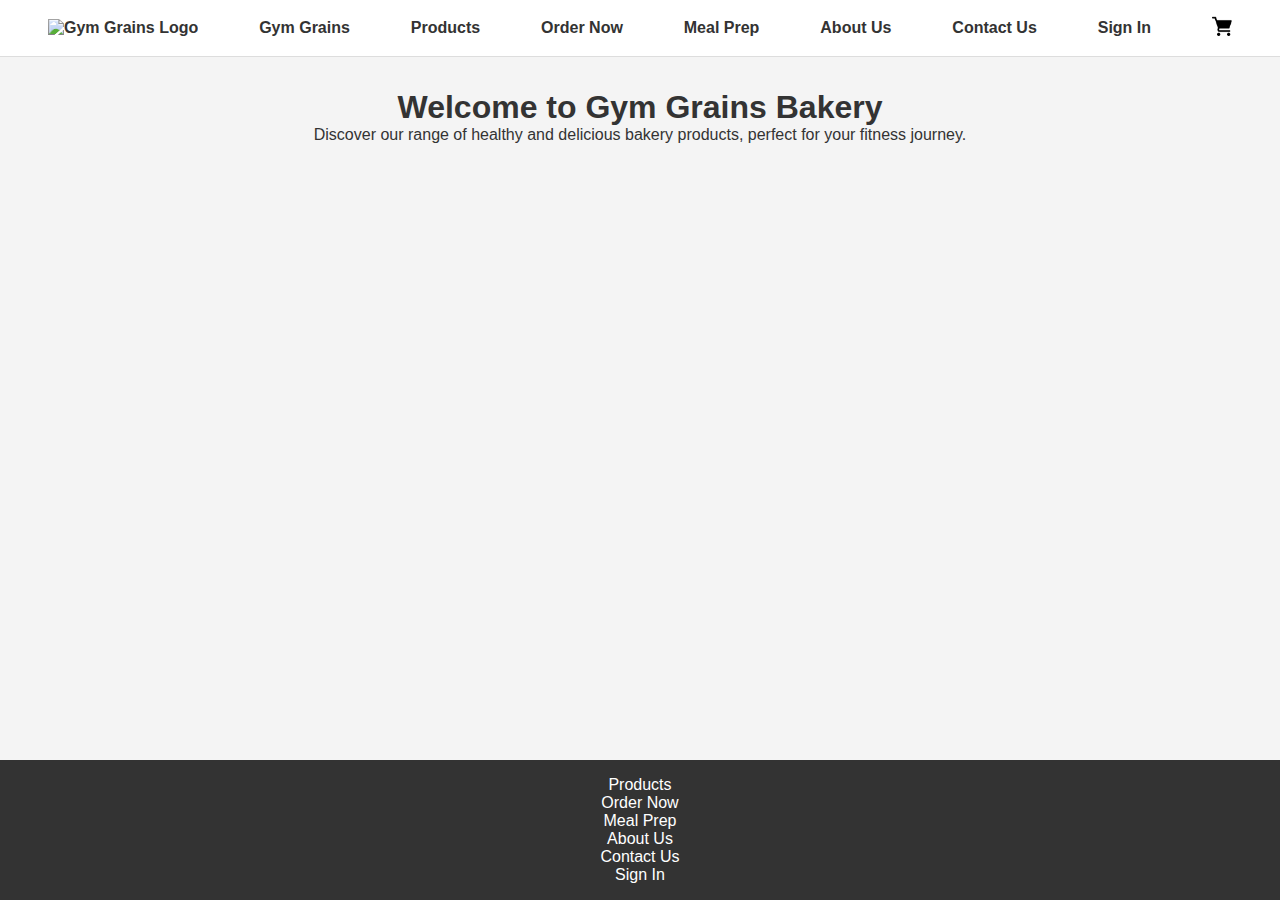
==== index.html @ ef1757fe "added content to pages" ====
<!DOCTYPE html>
<html lang="en">
<head>
    <meta charset="UTF-8">
    <meta name="viewport" content="width=device-width, initial-scale=1.0">
    <title>Gym Grains Bakery</title>
    <link rel="stylesheet" href="css/styles.css">
</head>
<body>
    <header>
        <nav>
            <div class="navbar">
                <a href="index.html"><img src="images/logo.png" alt="Gym Grains Logo" class="logo"></a>
                <a href="index.html">Gym Grains</a>
                <a href="products.html">Products</a>
                <a href="order_now.html">Order Now</a>
                <a href="mealprep_program.html">Meal Prep</a>
                <a href="about_us.html">About Us</a>
                <a href="contact_us.html">Contact Us</a>
                <a href="sign_in.html">Sign In</a>
                <a href="shopping_cart.html"><img src="images/shopping-cart.png" alt="Shopping Cart" width="20" height="20"></a>
            </div>
        </nav>
    </header>
    <main>
        <section>
            <h1>Welcome to Gym Grains Bakery</h1>
            <p>Discover our range of healthy and delicious bakery products, perfect for your fitness journey.</p>
        </section>
    </main>
    <footer>
        <div class="footer">
            <a href="products.html">Products</a><br>
            <a href="order_now.html">Order Now</a><br>
            <a href="mealprep_program.html">Meal Prep</a><br>
            <a href="about_us.html">About Us</a><br>
            <a href="contact_us.html">Contact Us</a><br>
            <a href="sign_in.html">Sign In</a>
        </div>
    </footer>
</body>
</html>
---- css/styles.css ----
body, h1, p, a, button, label, input, table, th, td {
    margin: 0;
    padding: 0;
    font-family: Arial, sans-serif;
    color: #333;
}

body {
    background-color: #f4f4f4;
    margin: 0;
    padding: 0;
}

header {
    background-color: #fff;
    border-bottom: 1px solid #ddd;
}

.navbar {
    display: flex;
    align-items: center;
    justify-content: space-between;
    padding: 1em 2em;
    background-color: #fff;
}

.navbar a {
    color: #333;
    margin: 0 1em;
    text-decoration: none;
    font-weight: bold;
}

.navbar a:hover {
    color: #ff85a2; /* Light pinkish hover color */
}

.navbar .logo {
    height: 40px; /* Adjust the height as needed */
}

main {
    text-align: center;
    padding: 2em;
}

footer {
    background-color: #333;
    color: #fff;
    text-align: center;
    padding: 1em 0;
    position: absolute;
    bottom: 0;
    width: 100%;
}

.footer a {
    color: #fff;
    text-decoration: none;
}

.footer a:hover {
    color: #ff85a2; /* Light pinkish hover color */
}

.cart {
    margin: 2em auto;
    width: 80%;
    background-color: #fff;
    padding: 2em;
    border-radius: 10px;
    box-shadow: 0 0 10px rgba(0,0,0,0.1);
}

.cart table {
    width: 100%;
    border-collapse: collapse;
    margin-bottom: 2em;
}

.cart th, .cart td {
    padding: 1em;
    text-align: center;
    border-bottom: 1px solid #ddd;
}

.cart th {
    background-color: #fbe4e8;
    color: #6e3d4f;
}

.cart input[type="number"] {
    width: 50px;
    padding: 0.5em;
    border: 1px solid #ccc;
    border-radius: 5px;
    text-align: center;
}

.cart-total {
    text-align: right;
    font-size: 1.2em;
}

.cart-total p {
    margin-bottom: 1em;
}

.cart-total .checkout {
    background-color: #b03e5f; 
    color: #fff;
    border: none;
    padding: 0.5em 2em;
    font-size: 1em;
    border-radius: 5px;
    cursor: pointer;
}

.cart-total .checkout:hover {
    background-color: #902c47; 
}
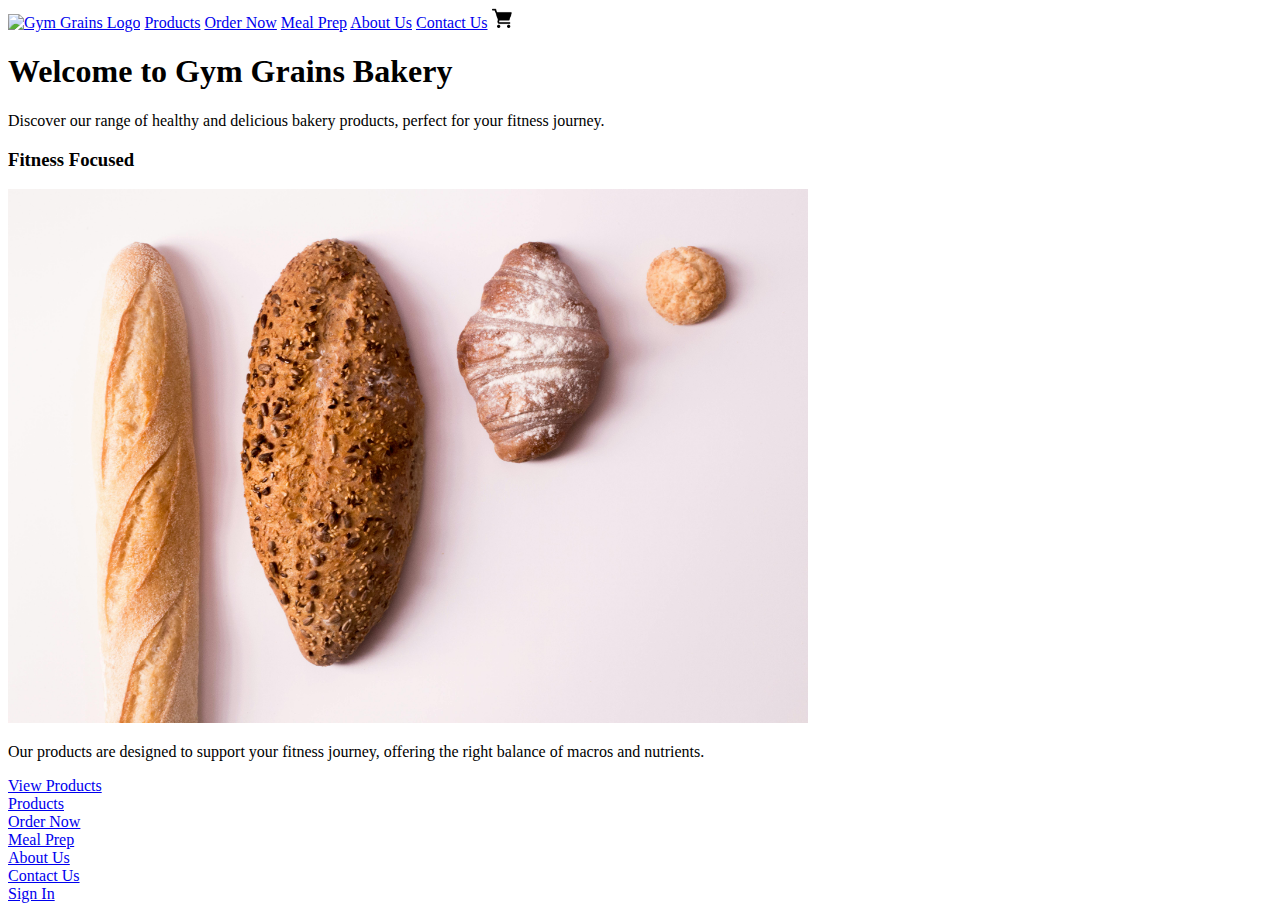
==== commit 2827830e: "added relevant content" ====
--- a/index.html
+++ b/index.html
@@ -4,20 +4,17 @@
     <meta charset="UTF-8">
     <meta name="viewport" content="width=device-width, initial-scale=1.0">
     <title>Gym Grains Bakery</title>
-    <link rel="stylesheet" href="css/styles.css">
 </head>
 <body>
     <header>
         <nav>
             <div class="navbar">
-                <a href="index.html"><img src="images/logo.png" alt="Gym Grains Logo" class="logo"></a>
-                <a href="index.html">Gym Grains</a>
+                <a href="index.html"><img src="images/logo.png" alt="Gym Grains Logo" class="logo" width="40"></a>
                 <a href="products.html">Products</a>
                 <a href="order_now.html">Order Now</a>
                 <a href="mealprep_program.html">Meal Prep</a>
                 <a href="about_us.html">About Us</a>
                 <a href="contact_us.html">Contact Us</a>
-                <a href="sign_in.html">Sign In</a>
                 <a href="shopping_cart.html"><img src="images/shopping-cart.png" alt="Shopping Cart" width="20" height="20"></a>
             </div>
         </nav>
@@ -26,6 +23,13 @@
         <section>
             <h1>Welcome to Gym Grains Bakery</h1>
             <p>Discover our range of healthy and delicious bakery products, perfect for your fitness journey.</p>
+        </section>
+
+        <section name="products">
+            <h3>Fitness Focused</h3>
+            <a href="products.html"><img src="images/products-homepage.jpg" alt="variety of breads" width="800"></a>
+            <p>Our products are designed to support your fitness journey, offering the right balance of macros and nutrients.</p>
+            <a href="products.html" class="button">View Products</a>
         </section>
     </main>
     <footer>
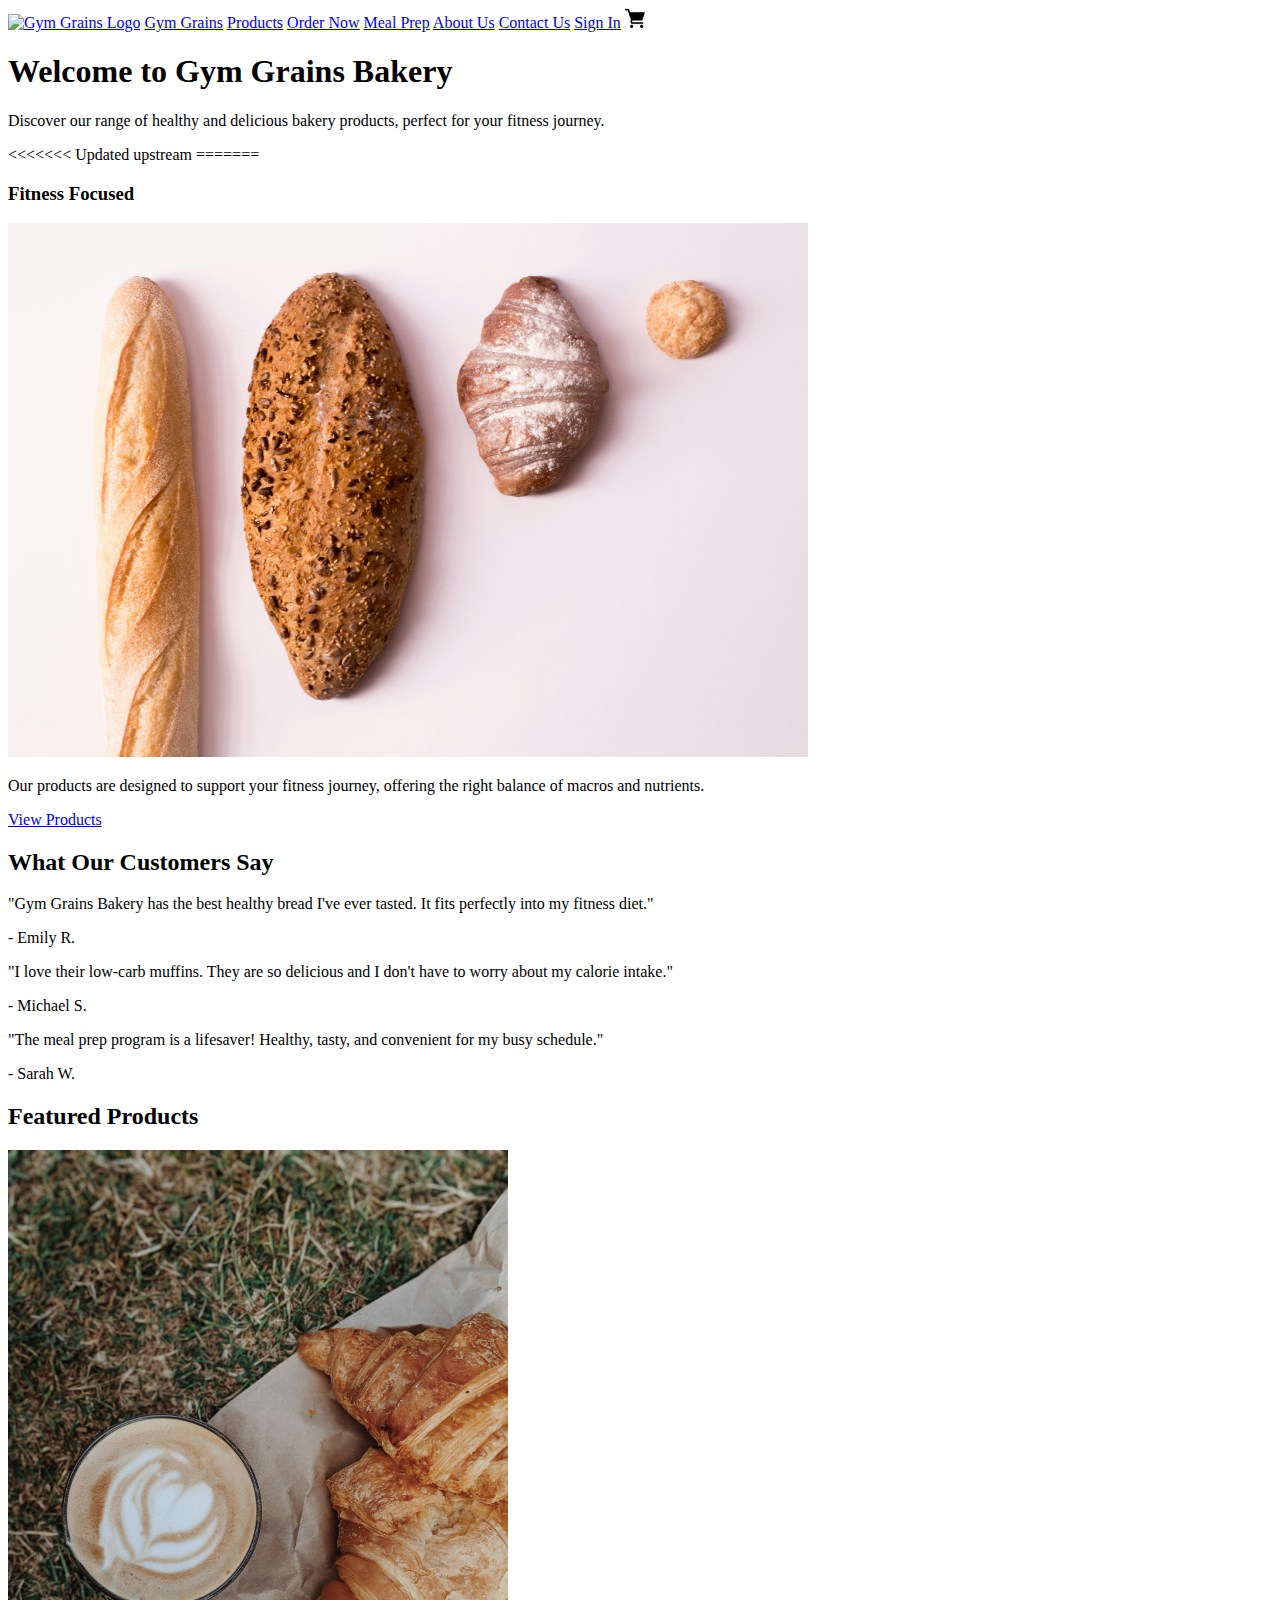
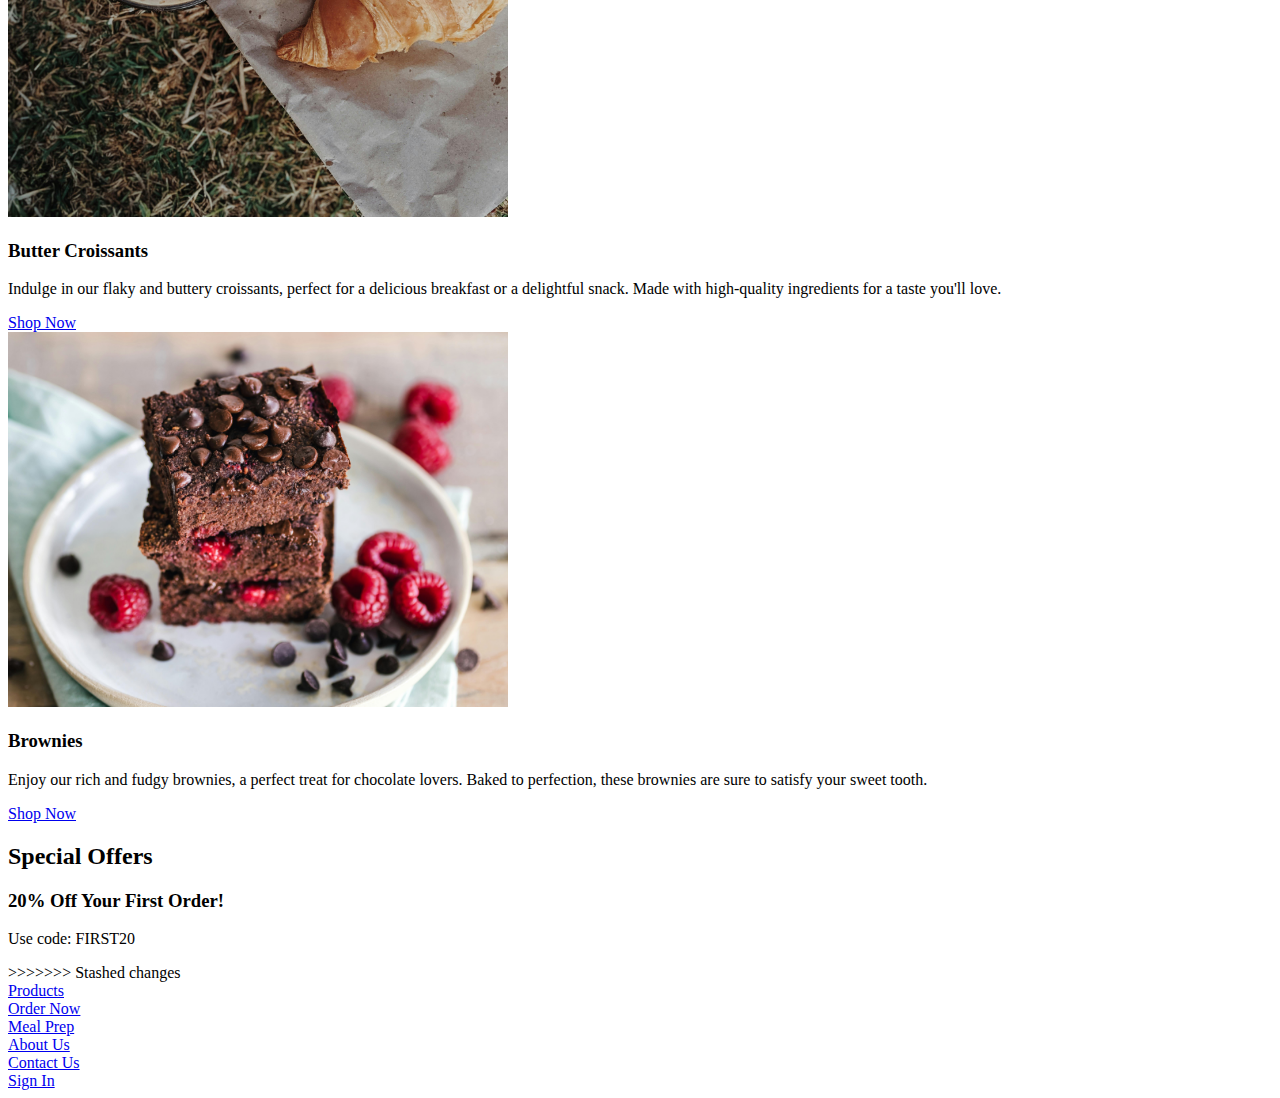
==== commit 62e171e1: "added products" ====
--- a/index.html
+++ b/index.html
@@ -4,17 +4,20 @@
     <meta charset="UTF-8">
     <meta name="viewport" content="width=device-width, initial-scale=1.0">
     <title>Gym Grains Bakery</title>
+    <link rel="stylesheet" href="css/styles.css">
 </head>
 <body>
     <header>
         <nav>
             <div class="navbar">
-                <a href="index.html"><img src="images/logo.png" alt="Gym Grains Logo" class="logo" width="40"></a>
+                <a href="index.html"><img src="images/logo.png" alt="Gym Grains Logo" class="logo"></a>
+                <a href="index.html">Gym Grains</a>
                 <a href="products.html">Products</a>
                 <a href="order_now.html">Order Now</a>
                 <a href="mealprep_program.html">Meal Prep</a>
                 <a href="about_us.html">About Us</a>
                 <a href="contact_us.html">Contact Us</a>
+                <a href="sign_in.html">Sign In</a>
                 <a href="shopping_cart.html"><img src="images/shopping-cart.png" alt="Shopping Cart" width="20" height="20"></a>
             </div>
         </nav>
@@ -24,6 +27,8 @@
             <h1>Welcome to Gym Grains Bakery</h1>
             <p>Discover our range of healthy and delicious bakery products, perfect for your fitness journey.</p>
         </section>
+<<<<<<< Updated upstream
+=======
 
         <section name="products">
             <h3>Fitness Focused</h3>
@@ -31,6 +36,47 @@
             <p>Our products are designed to support your fitness journey, offering the right balance of macros and nutrients.</p>
             <a href="products.html" class="button">View Products</a>
         </section>
+
+        <section class="testimonials">
+            <h2>What Our Customers Say</h2>
+            <div class="testimonial">
+                <p>"Gym Grains Bakery has the best healthy bread I've ever tasted. It fits perfectly into my fitness diet."</p>
+                <p>- Emily R.</p>
+            </div>
+            <div class="testimonial">
+                <p>"I love their low-carb muffins. They are so delicious and I don't have to worry about my calorie intake."</p>
+                <p>- Michael S.</p>
+            </div>
+            <div class="testimonial">
+                <p>"The meal prep program is a lifesaver! Healthy, tasty, and convenient for my busy schedule."</p>
+                <p>- Sarah W.</p>
+            </div>
+        </section>
+
+        <section class="featured-products">
+            <h2>Featured Products</h2>
+            <div class="product">
+                <img src="images/butter_croissant.jpg" alt="Butter Croissant" width="500">
+                <h3>Butter Croissants</h3>
+                <p>Indulge in our flaky and buttery croissants, perfect for a delicious breakfast or a delightful snack. Made with high-quality ingredients for a taste you'll love.</p>
+                <a href="products.html" class="button">Shop Now</a>
+            </div>
+            <div class="product">
+                <img src="images/brownie.jpg" alt="Brownies" width="500">
+                <h3>Brownies</h3>
+                <p>Enjoy our rich and fudgy brownies, a perfect treat for chocolate lovers. Baked to perfection, these brownies are sure to satisfy your sweet tooth.</p>
+                <a href="products.html" class="button">Shop Now</a>
+            </div>
+        </section>
+
+        <section class="special-offers">
+            <h2>Special Offers</h2>
+            <div class="offer">
+                <h3>20% Off Your First Order!</h3>
+                <p>Use code: FIRST20</p>
+            </div>
+        </section>
+>>>>>>> Stashed changes
     </main>
     <footer>
         <div class="footer">
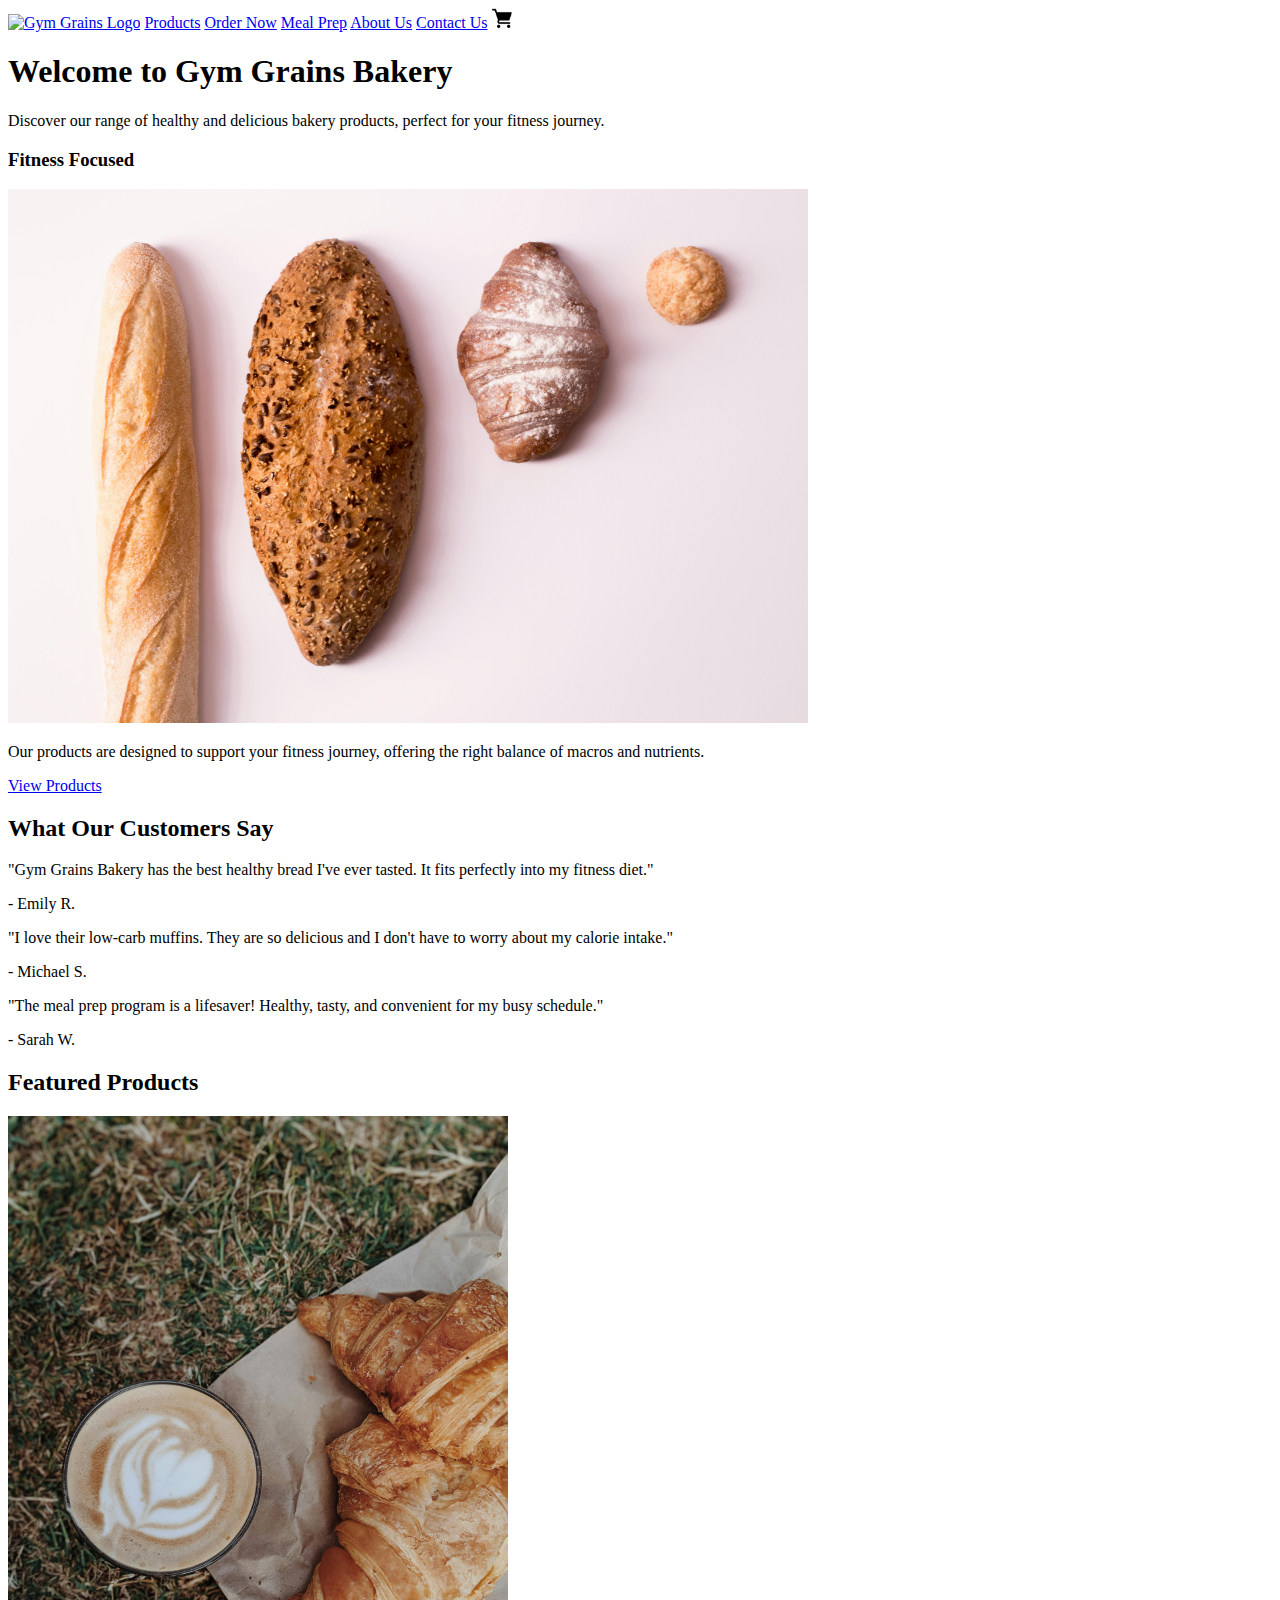
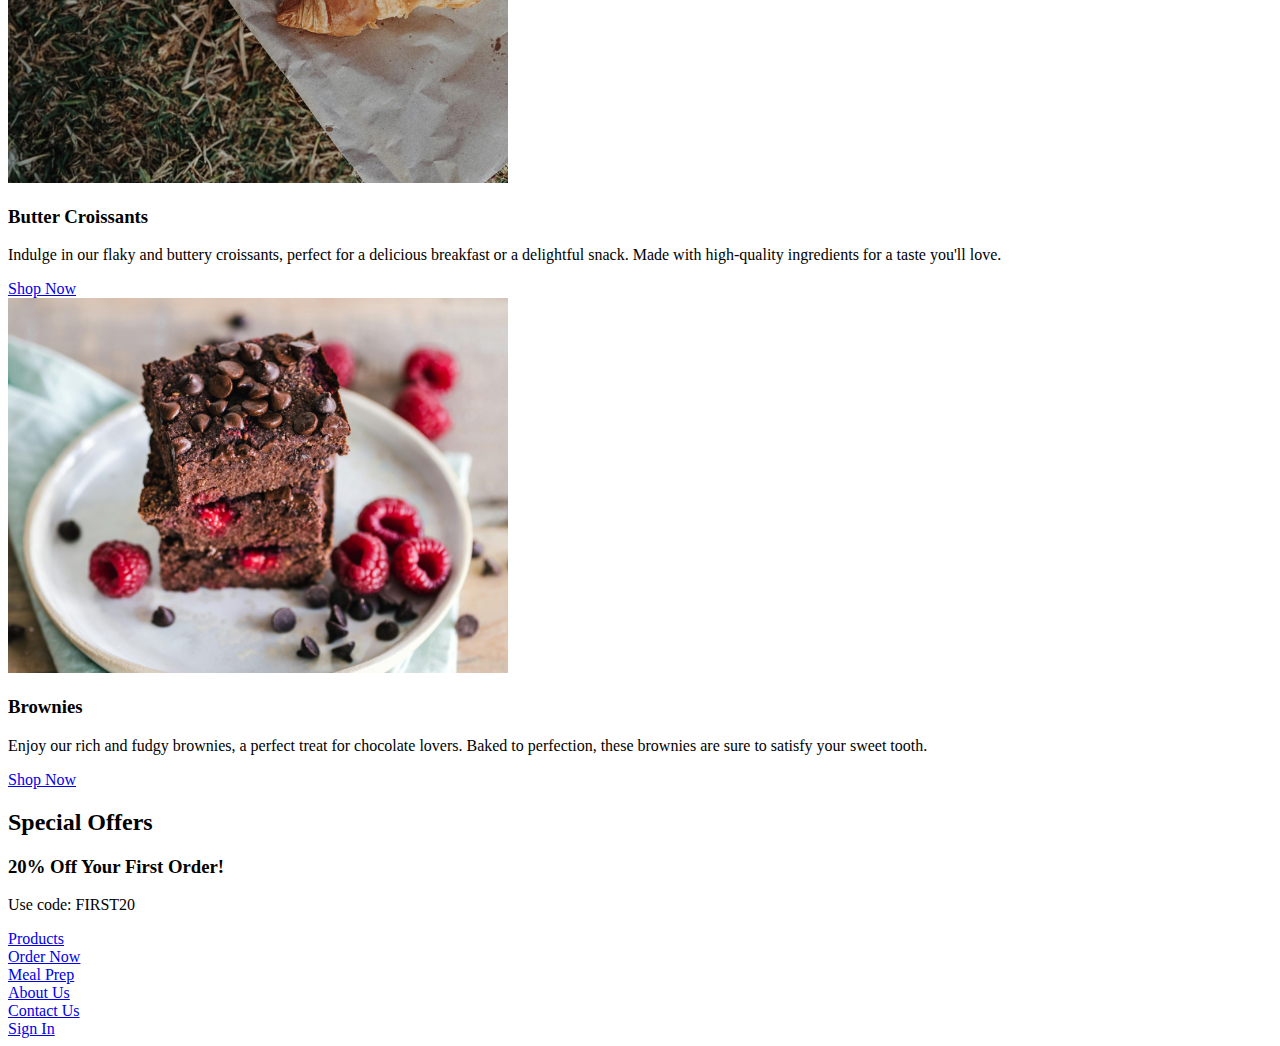
==== commit 7ae834c5: "Merge branch 'main' into kd/added-products" ====
--- a/index.html
+++ b/index.html
@@ -4,20 +4,17 @@
     <meta charset="UTF-8">
     <meta name="viewport" content="width=device-width, initial-scale=1.0">
     <title>Gym Grains Bakery</title>
-    <link rel="stylesheet" href="css/styles.css">
 </head>
 <body>
     <header>
         <nav>
             <div class="navbar">
-                <a href="index.html"><img src="images/logo.png" alt="Gym Grains Logo" class="logo"></a>
-                <a href="index.html">Gym Grains</a>
+                <a href="index.html"><img src="images/logo.png" alt="Gym Grains Logo" class="logo" width="40"></a>
                 <a href="products.html">Products</a>
                 <a href="order_now.html">Order Now</a>
                 <a href="mealprep_program.html">Meal Prep</a>
                 <a href="about_us.html">About Us</a>
                 <a href="contact_us.html">Contact Us</a>
-                <a href="sign_in.html">Sign In</a>
                 <a href="shopping_cart.html"><img src="images/shopping-cart.png" alt="Shopping Cart" width="20" height="20"></a>
             </div>
         </nav>
@@ -27,16 +24,13 @@
             <h1>Welcome to Gym Grains Bakery</h1>
             <p>Discover our range of healthy and delicious bakery products, perfect for your fitness journey.</p>
         </section>
-<<<<<<< Updated upstream
-=======
-
+      
         <section name="products">
             <h3>Fitness Focused</h3>
             <a href="products.html"><img src="images/products-homepage.jpg" alt="variety of breads" width="800"></a>
             <p>Our products are designed to support your fitness journey, offering the right balance of macros and nutrients.</p>
             <a href="products.html" class="button">View Products</a>
         </section>
-
         <section class="testimonials">
             <h2>What Our Customers Say</h2>
             <div class="testimonial">
@@ -76,7 +70,6 @@
                 <p>Use code: FIRST20</p>
             </div>
         </section>
->>>>>>> Stashed changes
     </main>
     <footer>
         <div class="footer">
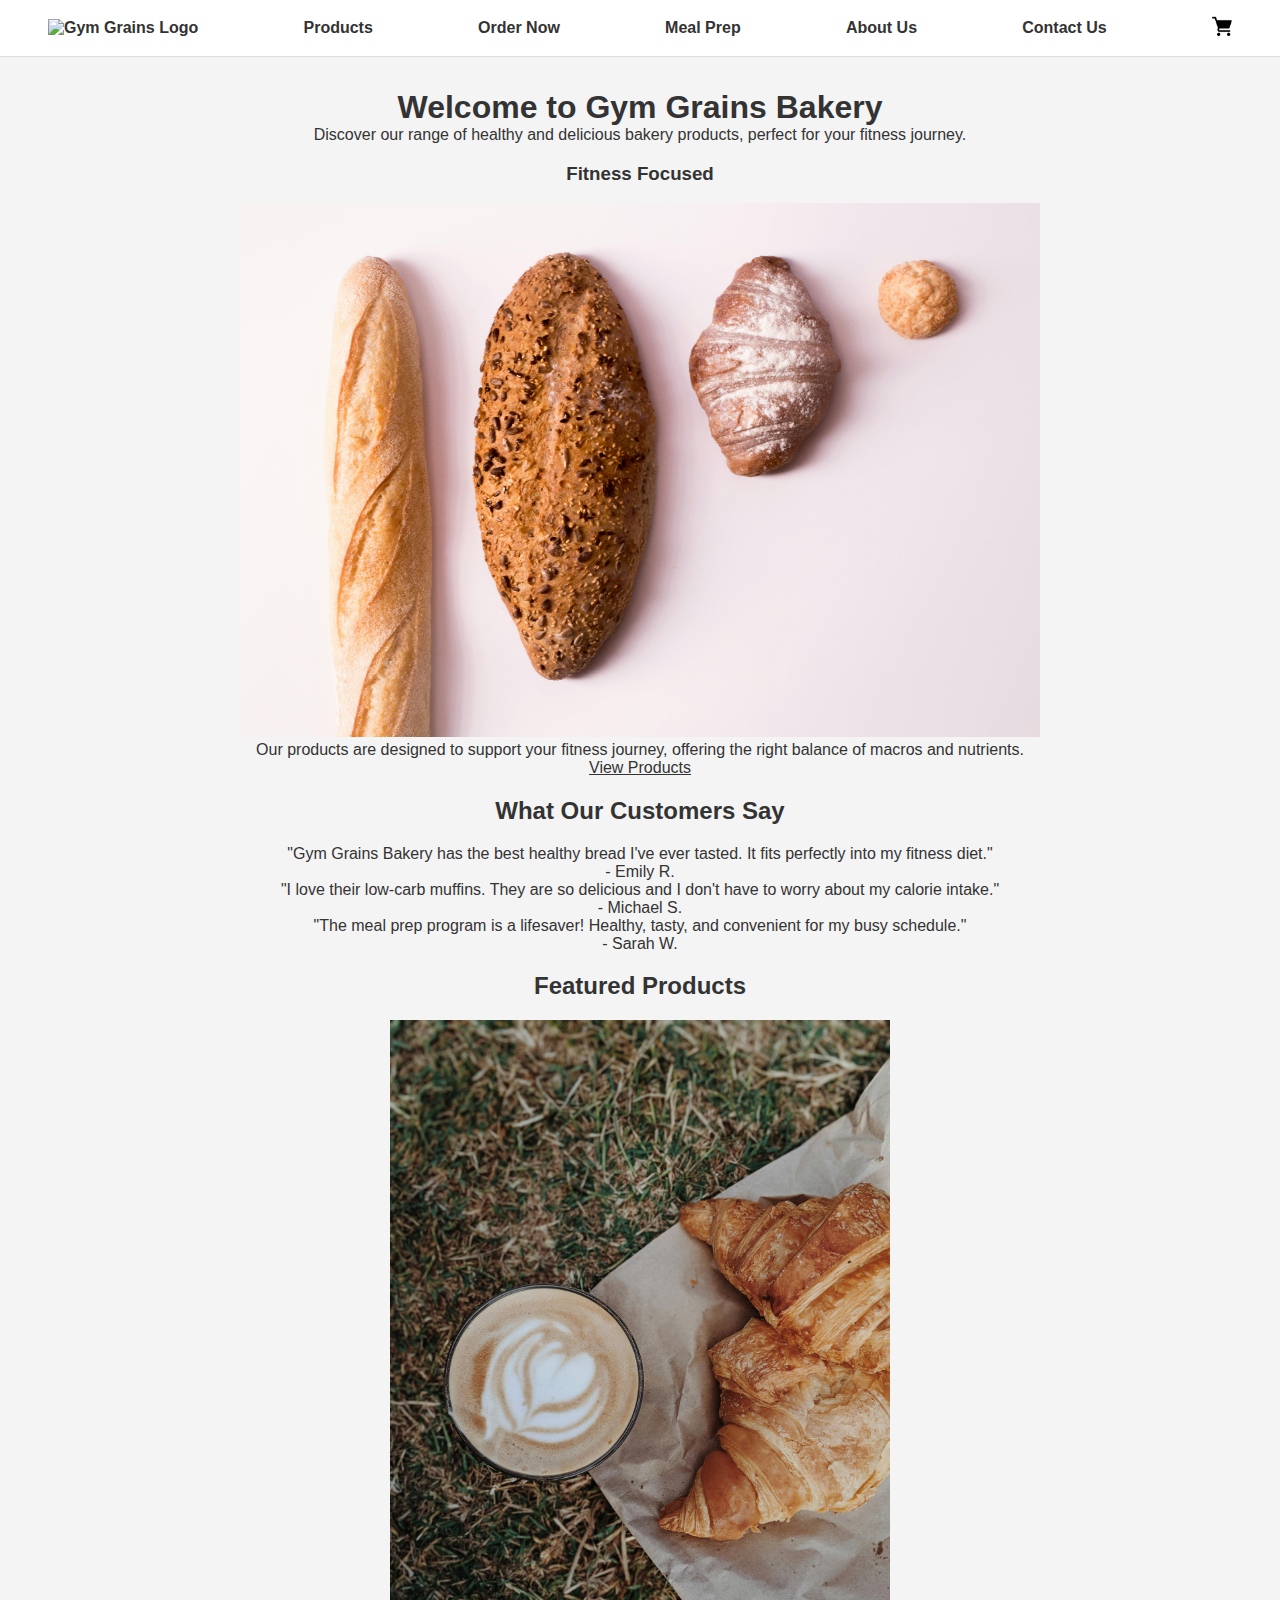
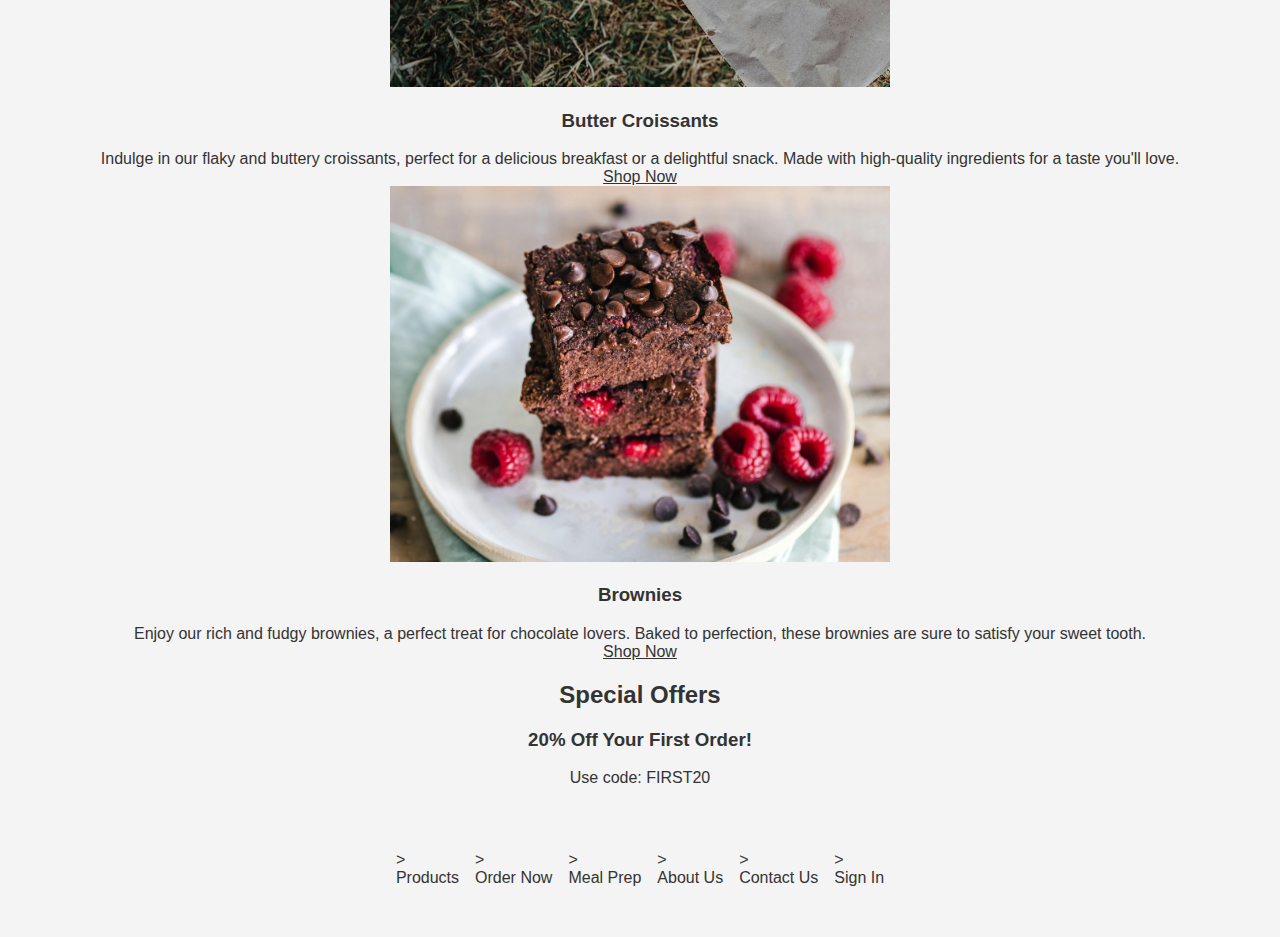
==== commit 1b052555: "Change views" ====
--- a/index.html
+++ b/index.html
@@ -4,6 +4,7 @@
     <meta charset="UTF-8">
     <meta name="viewport" content="width=device-width, initial-scale=1.0">
     <title>Gym Grains Bakery</title>
+    <link rel="stylesheet" href="css/styles.css">
 </head>
 <body>
     <header>
@@ -72,14 +73,14 @@
         </section>
     </main>
     <footer>
-        <div class="footer">
-            <a href="products.html">Products</a><br>
-            <a href="order_now.html">Order Now</a><br>
-            <a href="mealprep_program.html">Meal Prep</a><br>
-            <a href="about_us.html">About Us</a><br>
-            <a href="contact_us.html">Contact Us</a><br>
-            <a href="sign_in.html">Sign In</a>
-        </div>
+        <ul class="footer">
+            <li>><a href="products.html">Products</a><br></li>
+            <li>><a href="order_now.html">Order Now</a><br></li>
+            <li>><a href="mealprep_program.html">Meal Prep</a><br></li>
+            <li>><a href="about_us.html">About Us</a><br></li>
+            <li>><a href="contact_us.html">Contact Us</a><br></li>
+            <li>><a href="sign_in.html">Sign In</a></li>
+        </ul>
     </footer>
 </body>
 </html>
--- a/css/styles.css
+++ b/css/styles.css
@@ -0,0 +1,202 @@
+body, h1, p, a, button, label, input, table, th, td {
+    margin: 0;
+    padding: 0;
+    font-family: Arial, sans-serif;
+    color: #333;
+}
+
+body {
+    background-color: #f4f4f4;
+    margin: 0;
+    padding: 0;
+}
+
+header {
+    background-color: #fff;
+    border-bottom: 1px solid #ddd;
+}
+
+.navbar {
+    display: flex;
+    align-items: center;
+    justify-content: space-between;
+    padding: 1em 2em;
+    background-color: #fff;
+}
+
+.navbar a {
+    color: #333;
+    margin: 0 1em;
+    text-decoration: none;
+    font-weight: bold;
+}
+
+.navbar a:hover {
+    color: #ff85a2;
+}
+
+.navbar .logo {
+    height: 40px;
+}
+
+main {
+    text-align: center;
+    padding: 2em 1em;
+}
+
+.footer {
+    list-style-type: none; 
+    padding: 0; 
+    display: flex;
+    justify-content: center; 
+    flex-wrap: wrap; 
+}
+
+footer ul li {
+    display: inline;
+    margin-right: 20px; 
+}
+
+.footer li {
+    margin: 0.5em 0;
+    padding: 0.5em; 
+}
+
+.footer a {
+    display: block; 
+    text-decoration: none; 
+    color: #333;
+}
+
+.cart {
+    margin: 2em auto;
+    width: 90%;
+    max-width: 1200px;
+    background-color: #fff;
+    padding: 2em;
+    border-radius: 10px;
+    box-shadow: 0 0 10px rgba(0,0,0,0.1);
+}
+
+.cart table {
+    width: 100%;
+    border-collapse: collapse;
+    margin-bottom: 2em;
+}
+
+.cart th, .cart td {
+    padding: 1em;
+    text-align: center;
+    border-bottom: 1px solid #ddd;
+}
+
+.cart th {
+    background-color: #fbe4e8;
+    color: #6e3d4f;
+}
+
+.cart input[type="number"] {
+    width: 50px;
+    padding: 0.5em;
+    border: 1px solid #ccc;
+    border-radius: 5px;
+    text-align: center;
+}
+
+.cart-total {
+    text-align: right;
+    font-size: 1.2em;
+}
+
+.cart-total p {
+    margin-bottom: 1em;
+}
+
+.cart-total .checkout {
+    background-color: #b03e5f; 
+    color: #fff;
+    border: none;
+    padding: 0.5em 2em;
+    font-size: 1em;
+    border-radius: 5px;
+    cursor: pointer;
+}
+
+.cart-total .checkout:hover {
+    background-color: #902c47; 
+}
+
+/* iPad Pro view */
+@media (max-width: 768px) {
+    .navbar {
+        flex-direction: column;
+        align-items: flex-start;
+    }
+
+    .navbar a {
+        margin: 0.5em 0;
+    }
+
+    footer {
+        flex-direction: column;
+        text-align: center;
+    }
+
+    .footer a {
+        padding: 0.5em 0;
+    }
+
+    .cart {
+        width: 100%;
+        padding: 1em;
+    }
+
+    .cart th, .cart td {
+        padding: 0.5em;
+    }
+
+    .cart input[type="number"] {
+        width: 100%;
+    }
+
+    .cart-total {
+        text-align: center;
+    }
+}
+
+/* iPhone 12 Pro view */
+@media (max-width: 480px) {
+    .product-item img, .product img {
+        width: 100%;
+        height: auto;
+    }
+    .navbar {
+        padding: 1em;
+        flex-direction: column;
+    }
+    .navbar a {
+        margin: 0.5em 0;
+    }
+    main {
+        padding: 1em;
+    }
+    .cart {
+        padding: 1em 0.5em;
+    }
+    .cart table {
+        font-size: 0.9em; 
+    }
+    .cart th, .cart td {
+        padding: 0.5em;
+    }
+    .cart input[type="number"] {
+        width: 100%;
+    }
+    .cart-total {
+        text-align: center;
+    }
+    .cart-total .checkout {
+        width: 100%;
+        padding: 1em;
+    }
+}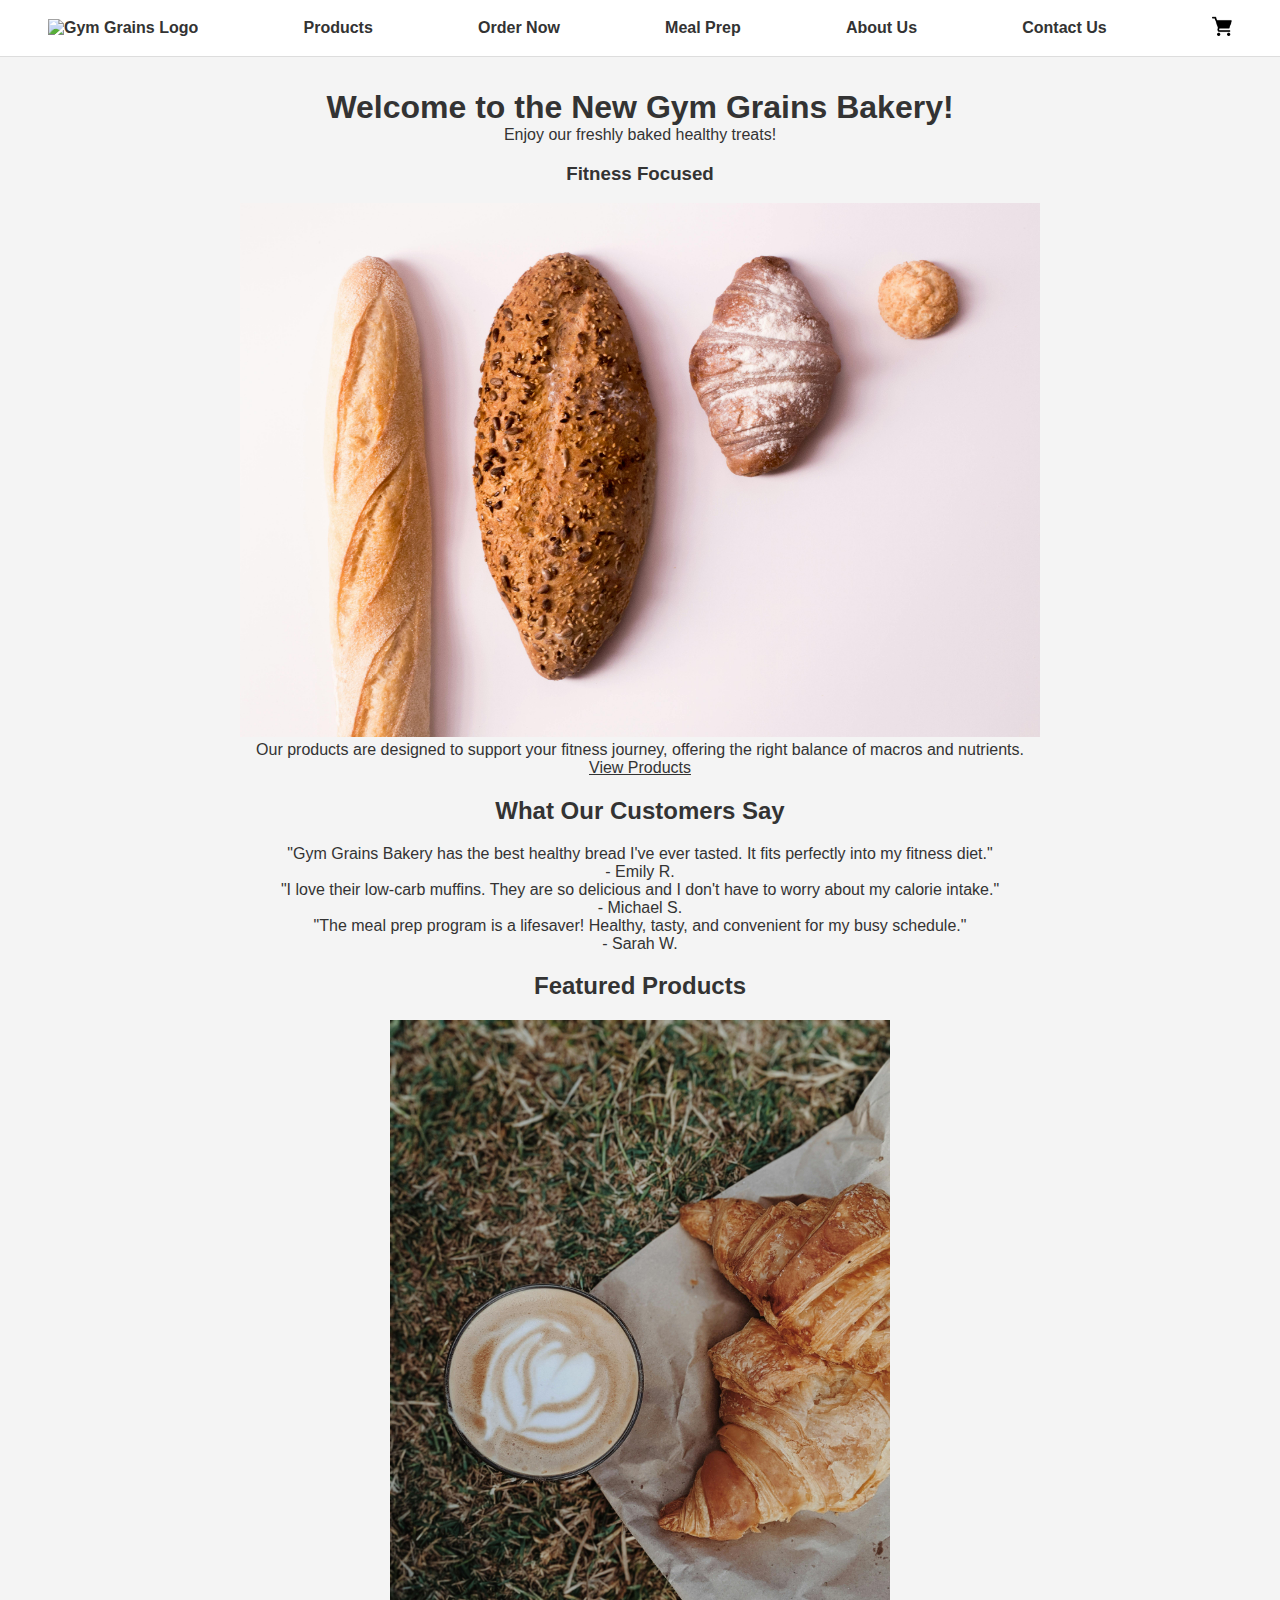
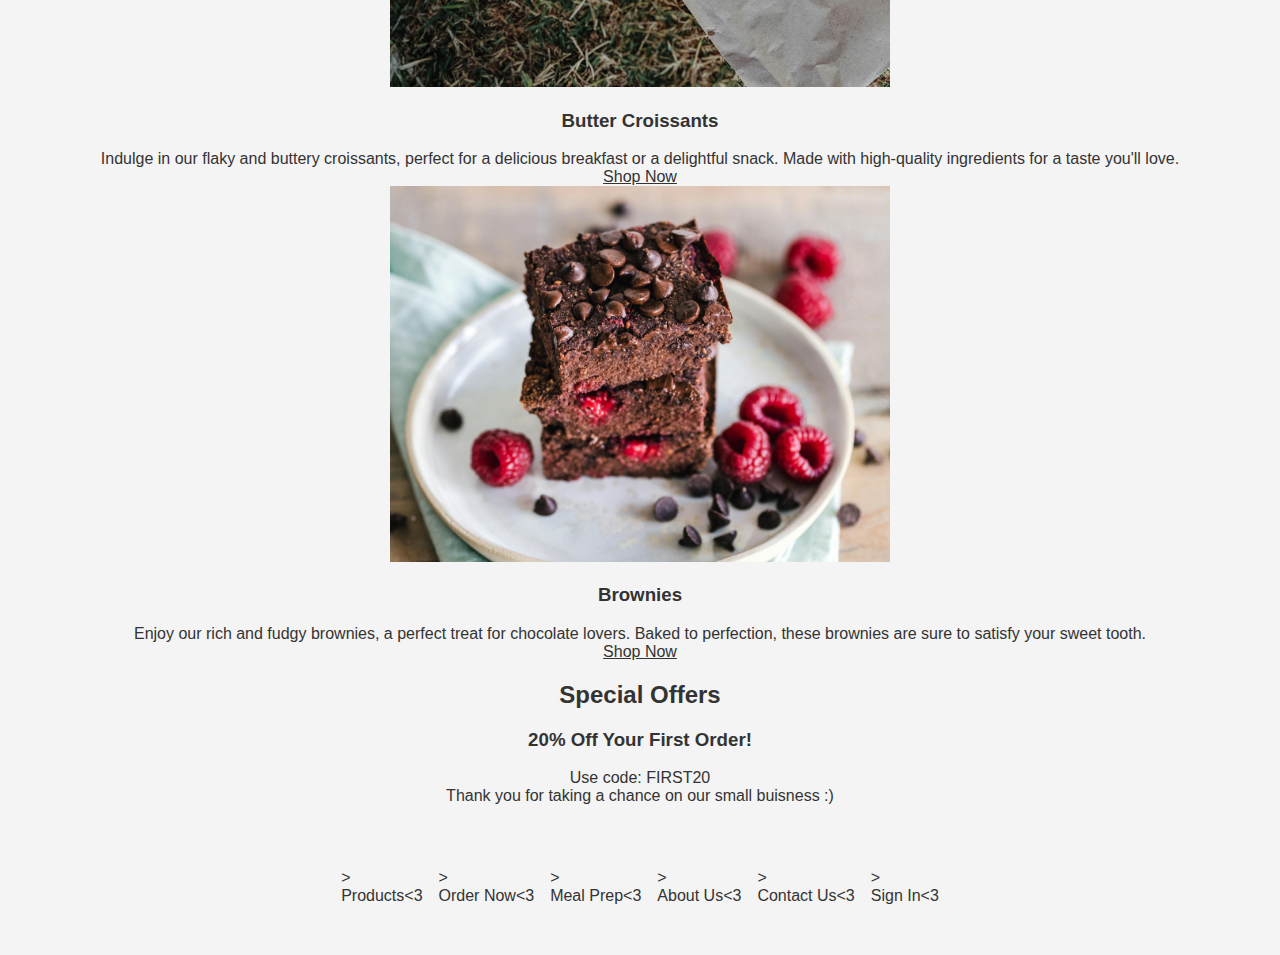
==== commit bc83aef5: "Add DOM manipulations using javascript" ====
--- a/index.html
+++ b/index.html
@@ -22,8 +22,8 @@
     </header>
     <main>
         <section>
-            <h1>Welcome to Gym Grains Bakery</h1>
-            <p>Discover our range of healthy and delicious bakery products, perfect for your fitness journey.</p>
+            <h1 id="welcome-message">Welcome to Gym Grains Bakery</h1>
+            <p id="intro-paragraph">Discover our range of healthy and delicious bakery products, perfect for your fitness journey.</p>
         </section>
       
         <section name="products">
@@ -82,5 +82,6 @@
             <li>><a href="sign_in.html">Sign In</a></li>
         </ul>
     </footer>
+    <script src="js/index.js"></script>
 </body>
 </html>
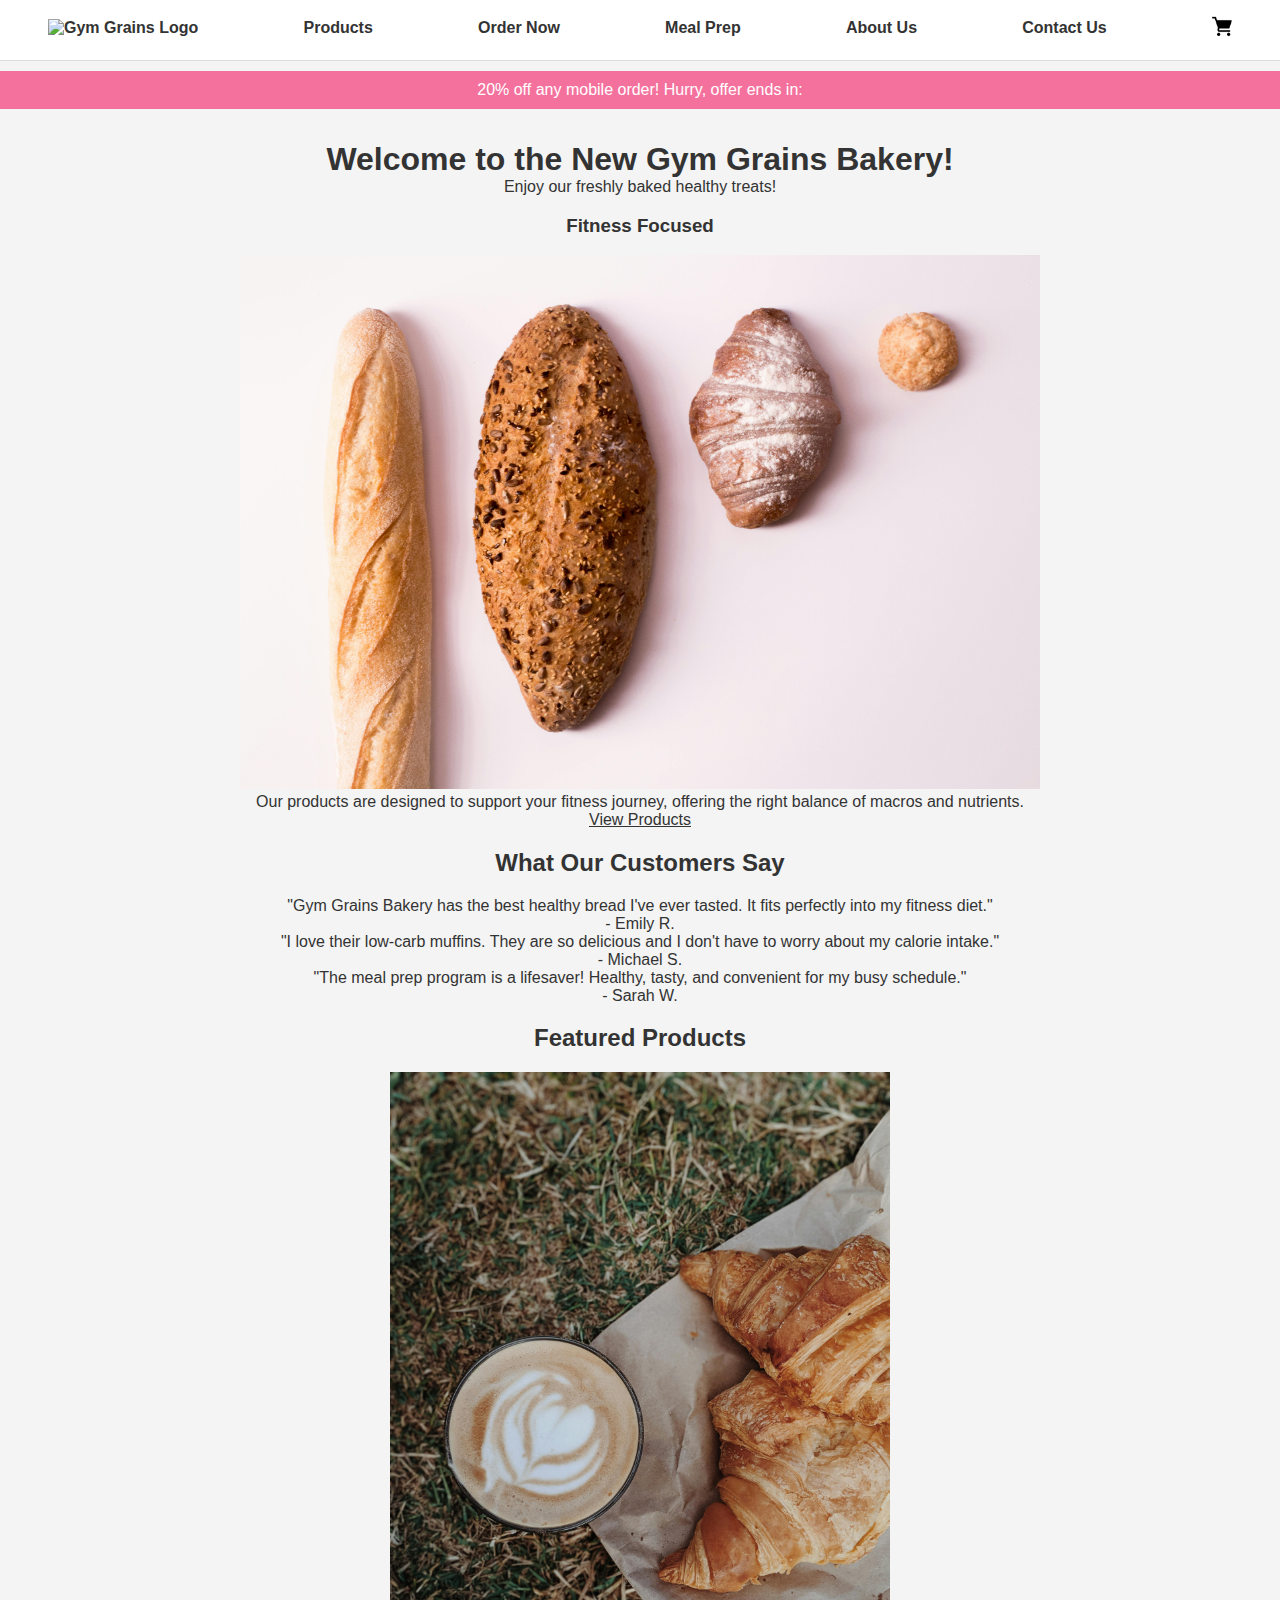
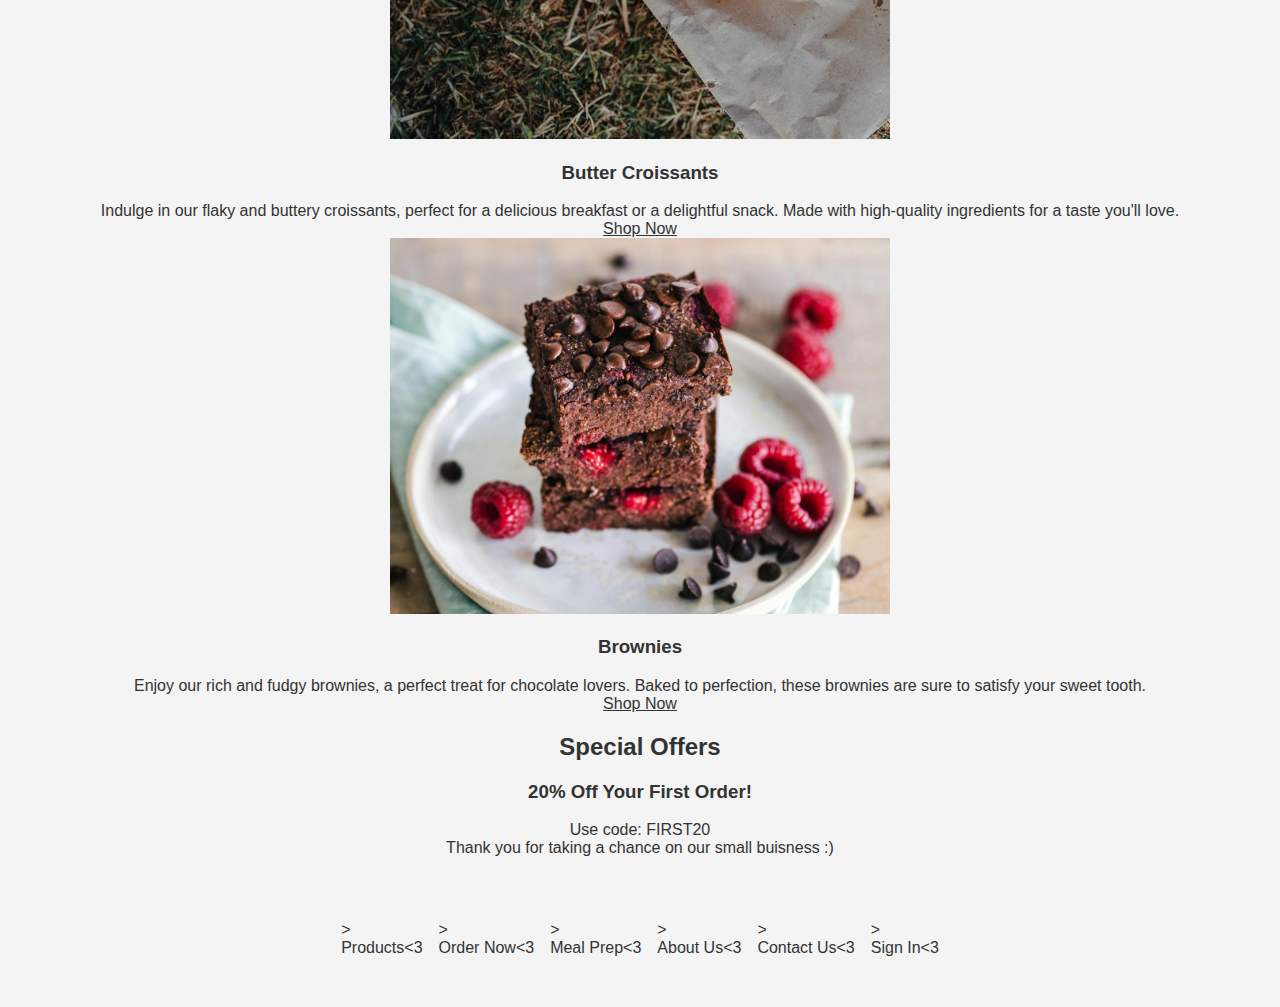
==== commit b49da3e5: "Added events for buttons and countdown timer on index page" ====
--- a/index.html
+++ b/index.html
@@ -20,7 +20,11 @@
             </div>
         </nav>
     </header>
-    <main>
+    <div id="promotion-bar">
+        <p>20% off any mobile order! Hurry, offer ends in:</p>
+        <div id="countdown"></div>
+    </div>
+    <main>  
         <section>
             <h1 id="welcome-message">Welcome to Gym Grains Bakery</h1>
             <p id="intro-paragraph">Discover our range of healthy and delicious bakery products, perfect for your fitness journey.</p>
--- a/css/styles.css
+++ b/css/styles.css
@@ -126,6 +126,33 @@
     background-color: #902c47; 
 }
 
+header {
+    height: 60px; /* Adjust as per your header/navbar height */
+}
+
+header {
+    height: 60px; /* Adjust as per your header/navbar height */
+}
+
+#promotion-bar {
+    background-color: #f5719d; /* Pink color */
+    color: #ffffff;
+    text-align: center;
+    padding: 10px;
+    font-size: 16px;
+    margin-top: 10px; /* Add space below header */
+    cursor: pointer;
+    transition: background-color 0.3s ease;
+}
+
+#promotion-bar:hover {
+    background-color: #f73a86; /* Dark pink on hover */
+}
+
+#promotion-bar p {
+    color: #ffffff; /* Grey color for regular text */
+}
+
 /* iPad Pro view */
 @media (max-width: 768px) {
     .navbar {
